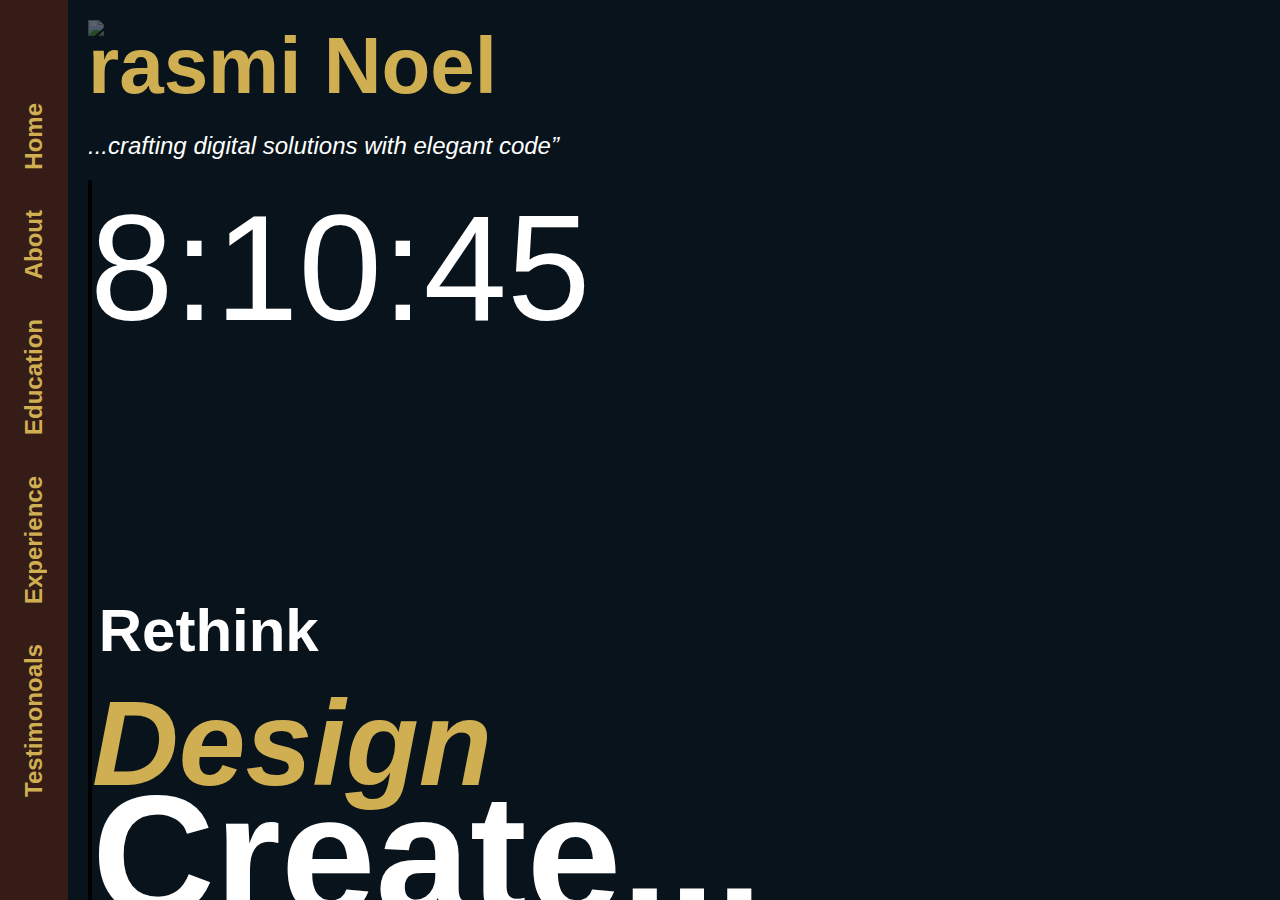
==== Home.html @ b22c71d0 "Added Clock" ====
<!DOCTYPE html>
<html lang="en">

<head>
    <link rel="stylesheet" href="./style.css">
    <link rel="stylesheet" href="style.css">
    <title>rasmi Noel</title>
</head>

<body>
    <nav class="links">
        <div>
            <a href="./index.html">Home</a>
        </div>
        <div>
            <a href="./about.html">About</a>
        </div>
        <div>
            <a href="./education.html">Education</a>
        </div>
        <div>
            <a href="./experience.html">Experience</a>
        </div>
        <div>
            <a href="./testimonials.html">Testimonoals</a>
        </div>
    </nav>
    <main>
        <img class="background" src="./Images/background5.jpg" />
        <header>
            <h1 class="companyName">rasmi Noel</h1>
            <script src="./script.js"></script>
        </header>
        <article>
            <div class="landing">
                <div id="clock">8:10:45</div>
                <script src="clock.js"></script>
                <div class="tagline">
                    <p id="rethink">Rethink</p>
                    <p id="design">Design</p>
                    <p id="create">Create...</p>
                </div>
            </div>
        </article>
    </main>
</body>

</html>
---- style.css ----
html {
    height: 100%;
}

header {
    display: flex;
    flex-direction: row;
    text-align: justify;
    justify-items: end;
}

body {
    display: grid;
    grid-template-columns: auto 1fr;
    margin: 0;
    height: 100%;
    overflow: hidden;
}

.links {
    background-color: #361C17;
    display: flex;
    flex-direction: row;
    writing-mode: vertical-rl;
    text-orientation: vertical-left;
    font-size: x-large;
    font-family: 'Trebuchet MS', 'Lucida Sans Unicode', 'Lucida Grande', 'Lucida Sans', Arial, sans-serif;
    font-weight: bold;
    justify-content: center;
}

.links a {
    color: #cfaf52;
    text-decoration: none;

}

.links div {
    padding: 20px;
    transition: 0.5s ease transform;
    transform: rotate(180deg);
}

.links div:hover {
    transform: scale(1.3) rotate(180deg);

}

main {
    background-color: #08131b;
    color: #fff;
    padding: 20px;
    overflow: scroll;
    position: relative;
}

h1 {
    font-family: 'Franklin Gothic Medium', 'Arial Narrow', Arial, sans-serif;
    font-weight: 800;
    font-size: 80px;
    color: #cfaf52;
    margin: 0;
}

h2 {
    font-family: 'Gill Sans', 'Gill Sans MT', Calibri, 'Trebuchet MS', sans-serif;
    font-style: italic;
    font-weight: 400;
    color: rgb(255, 255, 255);
}

.landing {
    height: 85%;
    display: flex;
    position: relative;
}

article {
    height: 100%;

}

.landing #rethink {
    font-size: 60px;
    font-family: Verdana, Geneva, Tahoma, sans-serif;
    font-weight: 800;
    margin-left: 1%;
}

.landing #design {
    font-size: 120px;
    font-family: 'Segoe UI', Tahoma, Geneva, Verdana, sans-serif;
    font-weight: 800;
    font-style: italic;
    color: #cfaf52;
}

.landing #create {
    font-size: 170px;
    font-family: Verdana, Geneva, Tahoma, sans-serif;
    font-weight: 800;
}

.landing p {
    padding: 0;
    margin: 0;
    line-height: 7rem;
}

.homepageimage img {
    width: 20%;
    border-radius: 50%;
    aspect-ratio: 1;
    object-fit: cover;
    height: auto;
    opacity: 100%;
}

.landing .tagline {
    display: flex;
    flex-direction: column;
    justify-content: end;
    height: 100%;
}

.background {
    position: absolute;
    opacity: 35%;

}

#clock {
    font-size: 150px;
    width: 0px;
    margin: 0px;
    text-align: end;
    border: 2px solid black;
    border-radius: 20px;
    font-family: 'Franklin Gothic Medium', 'Arial Narrow', Arial, sans-serif;
}
---- style.css ----
html {
    height: 100%;
}

header {
    display: flex;
    flex-direction: row;
    text-align: justify;
    justify-items: end;
}

body {
    display: grid;
    grid-template-columns: auto 1fr;
    margin: 0;
    height: 100%;
    overflow: hidden;
}

.links {
    background-color: #361C17;
    display: flex;
    flex-direction: row;
    writing-mode: vertical-rl;
    text-orientation: vertical-left;
    font-size: x-large;
    font-family: 'Trebuchet MS', 'Lucida Sans Unicode', 'Lucida Grande', 'Lucida Sans', Arial, sans-serif;
    font-weight: bold;
    justify-content: center;
}

.links a {
    color: #cfaf52;
    text-decoration: none;

}

.links div {
    padding: 20px;
    transition: 0.5s ease transform;
    transform: rotate(180deg);
}

.links div:hover {
    transform: scale(1.3) rotate(180deg);

}

main {
    background-color: #08131b;
    color: #fff;
    padding: 20px;
    overflow: scroll;
    position: relative;
}

h1 {
    font-family: 'Franklin Gothic Medium', 'Arial Narrow', Arial, sans-serif;
    font-weight: 800;
    font-size: 80px;
    color: #cfaf52;
    margin: 0;
}

h2 {
    font-family: 'Gill Sans', 'Gill Sans MT', Calibri, 'Trebuchet MS', sans-serif;
    font-style: italic;
    font-weight: 400;
    color: rgb(255, 255, 255);
}

.landing {
    height: 85%;
    display: flex;
    position: relative;
}

article {
    height: 100%;

}

.landing #rethink {
    font-size: 60px;
    font-family: Verdana, Geneva, Tahoma, sans-serif;
    font-weight: 800;
    margin-left: 1%;
}

.landing #design {
    font-size: 120px;
    font-family: 'Segoe UI', Tahoma, Geneva, Verdana, sans-serif;
    font-weight: 800;
    font-style: italic;
    color: #cfaf52;
}

.landing #create {
    font-size: 170px;
    font-family: Verdana, Geneva, Tahoma, sans-serif;
    font-weight: 800;
}

.landing p {
    padding: 0;
    margin: 0;
    line-height: 7rem;
}

.homepageimage img {
    width: 20%;
    border-radius: 50%;
    aspect-ratio: 1;
    object-fit: cover;
    height: auto;
    opacity: 100%;
}

.landing .tagline {
    display: flex;
    flex-direction: column;
    justify-content: end;
    height: 100%;
}

.background {
    position: absolute;
    opacity: 35%;

}

#clock {
    font-size: 150px;
    width: 0px;
    margin: 0px;
    text-align: end;
    border: 2px solid black;
    border-radius: 20px;
    font-family: 'Franklin Gothic Medium', 'Arial Narrow', Arial, sans-serif;
}
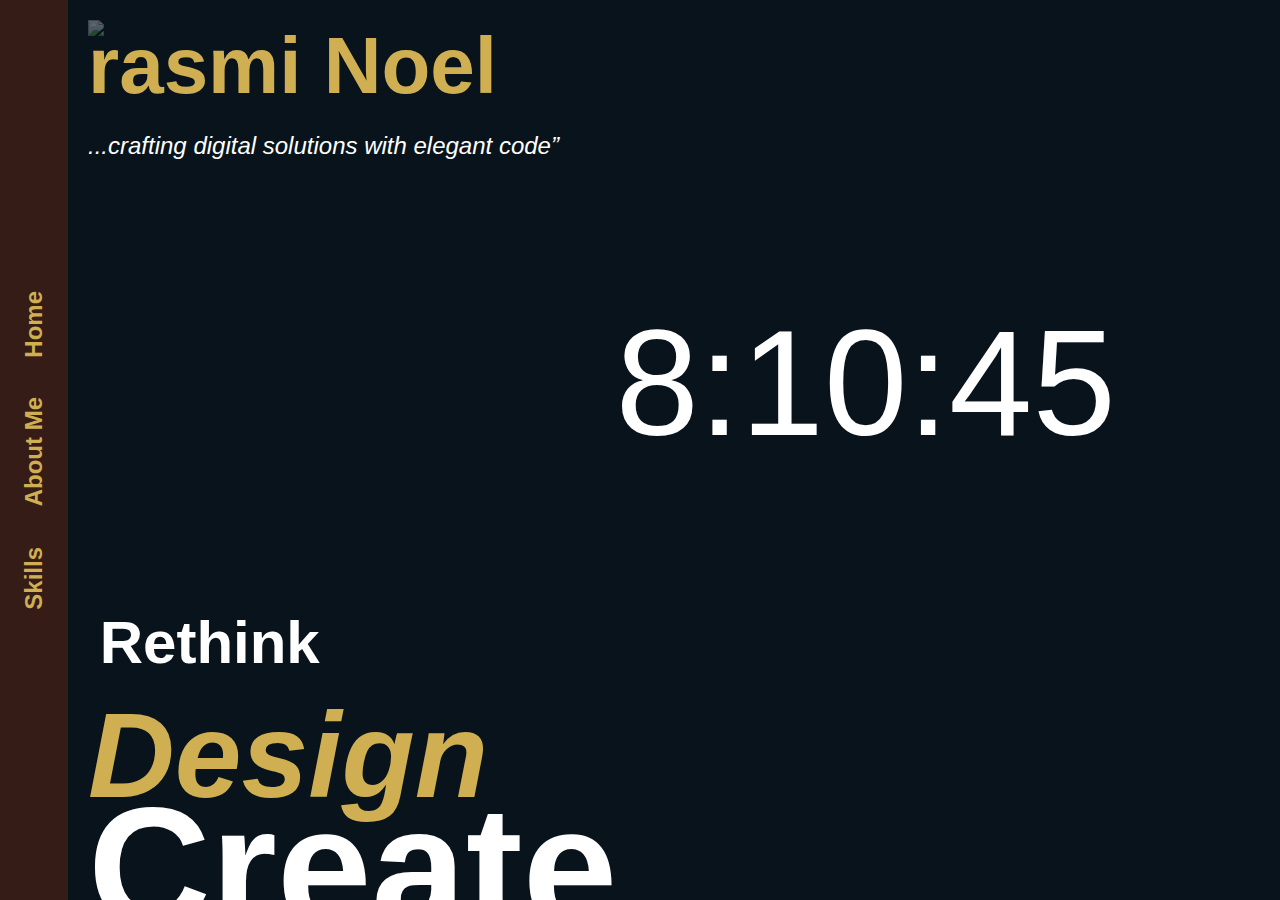
==== commit cb4af443: "Edited Pages" ====
--- a/Home.html
+++ b/Home.html
@@ -13,20 +13,15 @@
             <a href="./index.html">Home</a>
         </div>
         <div>
-            <a href="./about.html">About</a>
+            <a href="./about.html">About Me</a>
         </div>
         <div>
-            <a href="./education.html">Education</a>
+            <a href="./skills.html">Skills</a>
         </div>
-        <div>
-            <a href="./experience.html">Experience</a>
-        </div>
-        <div>
-            <a href="./testimonials.html">Testimonoals</a>
-        </div>
+        
     </nav>
     <main>
-        <img class="background" src="./Images/background5.jpg" />
+        <img class="background" src="./Images/background2.jpg" />
         <header>
             <h1 class="companyName">rasmi Noel</h1>
             <script src="./script.js"></script>
--- a/style.css
+++ b/style.css
@@ -27,12 +27,12 @@
     font-family: 'Trebuchet MS', 'Lucida Sans Unicode', 'Lucida Grande', 'Lucida Sans', Arial, sans-serif;
     font-weight: bold;
     justify-content: center;
+
 }
 
 .links a {
     color: #cfaf52;
     text-decoration: none;
-
 }
 
 .links div {
@@ -72,12 +72,22 @@
 .landing {
     height: 85%;
     display: flex;
+    flex-direction: column;
     position: relative;
+
+}
+
+.landing #clock {
+    font-size: 150px;
+    font-family: 'Lucida Sans', 'Lucida Sans Regular', 'Lucida Grande', 'Lucida Sans Unicode', Geneva, Verdana, sans-serif;
+    font-weight: 900%;
+    font-stretch: expanded;
+    margin: 10%;
+    padding-left: 35%;
 }
 
 article {
     height: 100%;
-
 }
 
 .landing #rethink {
@@ -107,15 +117,6 @@
     line-height: 7rem;
 }
 
-.homepageimage img {
-    width: 20%;
-    border-radius: 50%;
-    aspect-ratio: 1;
-    object-fit: cover;
-    height: auto;
-    opacity: 100%;
-}
-
 .landing .tagline {
     display: flex;
     flex-direction: column;
@@ -126,15 +127,4 @@
 .background {
     position: absolute;
     opacity: 35%;
-
-}
-
-#clock {
-    font-size: 150px;
-    width: 0px;
-    margin: 0px;
-    text-align: end;
-    border: 2px solid black;
-    border-radius: 20px;
-    font-family: 'Franklin Gothic Medium', 'Arial Narrow', Arial, sans-serif;
 }--- a/style.css
+++ b/style.css
@@ -27,12 +27,12 @@
     font-family: 'Trebuchet MS', 'Lucida Sans Unicode', 'Lucida Grande', 'Lucida Sans', Arial, sans-serif;
     font-weight: bold;
     justify-content: center;
+
 }
 
 .links a {
     color: #cfaf52;
     text-decoration: none;
-
 }
 
 .links div {
@@ -72,12 +72,22 @@
 .landing {
     height: 85%;
     display: flex;
+    flex-direction: column;
     position: relative;
+
+}
+
+.landing #clock {
+    font-size: 150px;
+    font-family: 'Lucida Sans', 'Lucida Sans Regular', 'Lucida Grande', 'Lucida Sans Unicode', Geneva, Verdana, sans-serif;
+    font-weight: 900%;
+    font-stretch: expanded;
+    margin: 10%;
+    padding-left: 35%;
 }
 
 article {
     height: 100%;
-
 }
 
 .landing #rethink {
@@ -107,15 +117,6 @@
     line-height: 7rem;
 }
 
-.homepageimage img {
-    width: 20%;
-    border-radius: 50%;
-    aspect-ratio: 1;
-    object-fit: cover;
-    height: auto;
-    opacity: 100%;
-}
-
 .landing .tagline {
     display: flex;
     flex-direction: column;
@@ -126,15 +127,4 @@
 .background {
     position: absolute;
     opacity: 35%;
-
-}
-
-#clock {
-    font-size: 150px;
-    width: 0px;
-    margin: 0px;
-    text-align: end;
-    border: 2px solid black;
-    border-radius: 20px;
-    font-family: 'Franklin Gothic Medium', 'Arial Narrow', Arial, sans-serif;
 }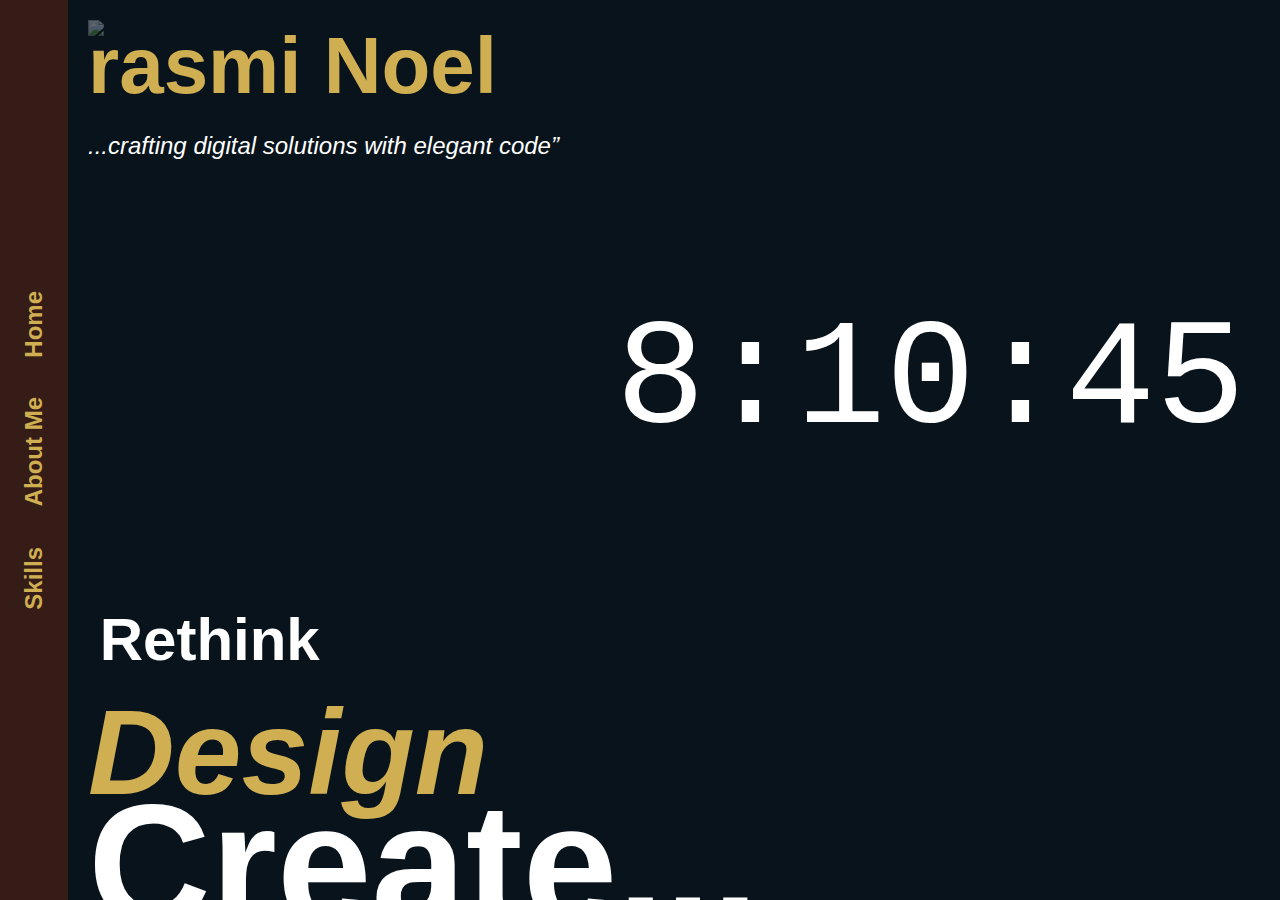
==== commit 2e799391: "Added details in README and license" ====
--- a/Home.html
+++ b/Home.html
@@ -3,7 +3,6 @@
 
 <head>
     <link rel="stylesheet" href="./style.css">
-    <link rel="stylesheet" href="style.css">
     <title>rasmi Noel</title>
 </head>
 
@@ -18,7 +17,6 @@
         <div>
             <a href="./skills.html">Skills</a>
         </div>
-        
     </nav>
     <main>
         <img class="background" src="./Images/background2.jpg" />
--- a/style.css
+++ b/style.css
@@ -79,7 +79,7 @@
 
 .landing #clock {
     font-size: 150px;
-    font-family: 'Lucida Sans', 'Lucida Sans Regular', 'Lucida Grande', 'Lucida Sans Unicode', Geneva, Verdana, sans-serif;
+    font-family: 'Courier New', Courier, monospace;
     font-weight: 900%;
     font-stretch: expanded;
     margin: 10%;
@@ -127,4 +127,18 @@
 .background {
     position: absolute;
     opacity: 35%;
+}
+
+.about p {
+    color: #fff;
+    font-size: xx-large;
+    word-spacing: 10px;
+    font-family: 'Courier New', Courier, monospace;
+}
+
+.skills {
+    color: #fff;
+    font-size: xx-large;
+    word-spacing: 10px;
+    font-family: 'Courier New', Courier, monospace;
 }